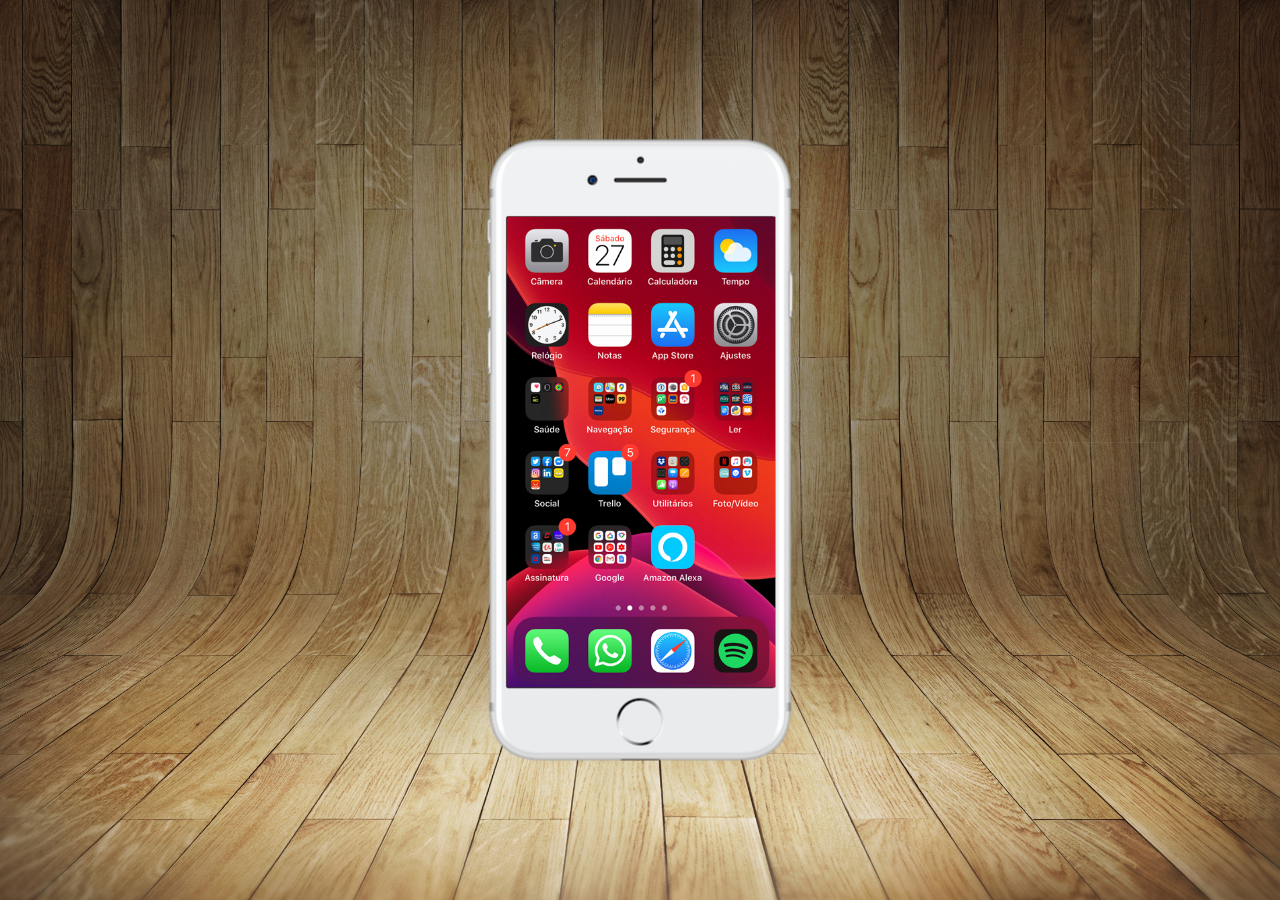
==== index.html @ cc47f455 "iFrame criado" ====
<!DOCTYPE html>
<html lang="pt-br">
<head>
  <meta charset="UTF-8">
  <meta name="viewport" content="width=device-width, initial-scale=1.0">
  <link rel="shortcut icon" href="favicon.ico" type="image/x-icon">
  <link rel="stylesheet" href="estilos/style.css">
  <title>Projeto Redes Sociais</title>
</head>
<body>
  <main>
    <section id="telefone">
      <iframe src="home.html" name="tela" id="tela" frameborder="0"></iframe>
    </section>
    <section id="redes-sociais">

    </section>
  </main>
</body>
</html>
---- estilos/style.css ----
@charset "UTF-8";

* {
  margin: 0px;
  padding: 0px;
  font-family: Arial, Helvetica, sans-serif;
}

html, body {
  height: 100vh;
  width: 100vw;
  background-color: black;
}

body{
  background: url('../imagens/fundo-madeira.jpg') no-repeat top center;
  background-size: cover;
  background-attachment: fixed;
}

main{
  position: relative;
  height: 100vh;
}

section#telefone{
  position: absolute;
  top: 50%;
  left: 50%;
  transform: translate(-50%, -50%);
  height: 627px;
  width: 311px;
  background: url('../imagens/frame-iphone.png') no-repeat;
}

iframe#tela{
  position: relative;
  top: 80px;
  left: 22px;
  width: 269px;
  height: 471px;
}
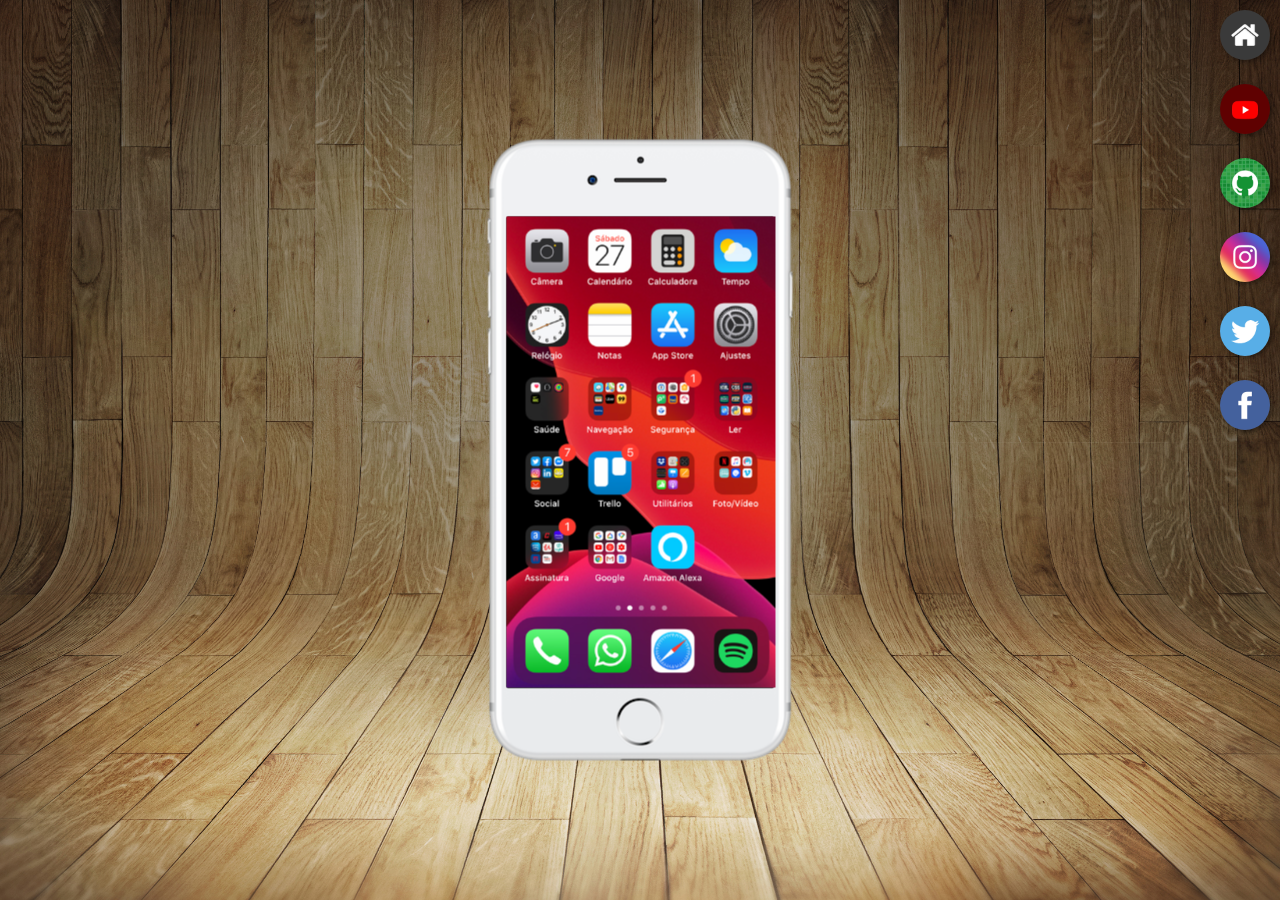
==== commit 99b0e794: "botões" ====
--- a/index.html
+++ b/index.html
@@ -10,10 +10,17 @@
 <body>
   <main>
     <section id="telefone">
-      <iframe src="home.html" name="tela" id="tela" frameborder="0"></iframe>
+      <iframe src="home.html" name="tela" id="tela" frameborder="0" sandbox="sandbox">
+        Seu Navegador não é compatível com isso!
+      </iframe>
     </section>
     <section id="redes-sociais">
-
+      <a href="#" target="tela"><img src="imagens/logo-home.jpg" alt="home"></a><br>
+      <a href="#" target="tela"><img src="imagens/logo-youtube.jpg" alt="Youtube"></a><br>
+      <a href="#" target="tela"><img src="imagens/logo-github.jpg" alt="GitHub"></a><br>
+      <a href="#" target="tela"><img src="imagens/logo-instagram.jpg" alt="Instagram"></a><br>
+      <a href="#" target="tela"><img src="imagens/logo-twitter.jpg" alt="Twitter"></a><br>
+      <a href="#" target="tela"><img src="imagens/logo-facebook.jpg" alt="Facebook"></a><br>
     </section>
   </main>
 </body>
--- a/estilos/style.css
+++ b/estilos/style.css
@@ -39,4 +39,24 @@
   left: 22px;
   width: 269px;
   height: 471px;
+}
+
+section#redes-sociais{
+  text-align: right;
+}
+
+section#redes-sociais img{
+  width: 50px;
+  margin: 10px;
+  border-radius: 50%;
+  box-shadow: 2px 2px 5px rgba(0, 0, 0, 0.411);
+  box-sizing: border-box;
+  
+}
+
+section#redes-sociais img:hover{
+  border: 2px solid rgba(255, 255, 255, 0.61);
+  transform: translate(-3px, -3px);
+  box-shadow: 5px 5px 10px rgba(0, 0, 0, 0.61);
+  transition: transform 300ms, border 200ms;
 }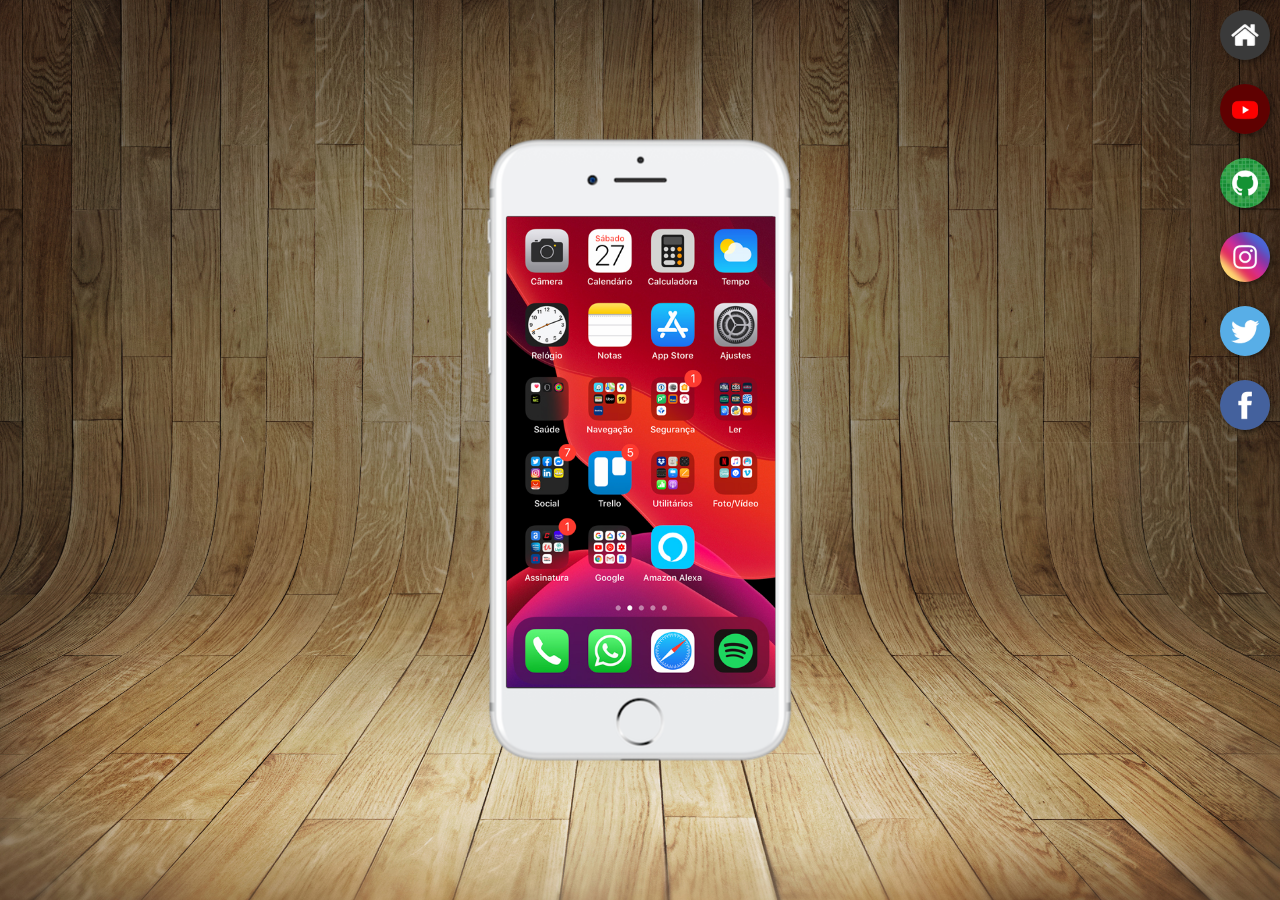
==== commit 1d749b28: "inicio formularios" ====
--- a/index.html
+++ b/index.html
@@ -10,17 +10,17 @@
 <body>
   <main>
     <section id="telefone">
-      <iframe src="home.html" name="tela" id="tela" frameborder="0" sandbox="sandbox">
+      <iframe src="home.html" name="tela" id="tela" frameborder="0">
         Seu Navegador não é compatível com isso!
       </iframe>
     </section>
     <section id="redes-sociais">
-      <a href="#" target="tela"><img src="imagens/logo-home.jpg" alt="home"></a><br>
-      <a href="#" target="tela"><img src="imagens/logo-youtube.jpg" alt="Youtube"></a><br>
-      <a href="#" target="tela"><img src="imagens/logo-github.jpg" alt="GitHub"></a><br>
-      <a href="#" target="tela"><img src="imagens/logo-instagram.jpg" alt="Instagram"></a><br>
-      <a href="#" target="tela"><img src="imagens/logo-twitter.jpg" alt="Twitter"></a><br>
-      <a href="#" target="tela"><img src="imagens/logo-facebook.jpg" alt="Facebook"></a><br>
+      <a href="home.html" target="tela"><img src="imagens/logo-home.jpg" alt="home"></a><br>
+      <a href="youtube.html" target="tela"><img src="imagens/logo-youtube.jpg" alt="Youtube"></a><br>
+      <a href="github.html" target="tela"><img src="imagens/logo-github.jpg" alt="GitHub"></a><br>
+      <a href="instagram.html" target="tela"><img src="imagens/logo-instagram.jpg" alt="Instagram"></a><br>
+      <a href="twitter.html" target="tela"><img src="imagens/logo-twitter.jpg" alt="Twitter"></a><br>
+      <a href="facebook.html" target="tela"><img src="imagens/logo-facebook.jpg" alt="Facebook"></a><br>
     </section>
   </main>
 </body>
